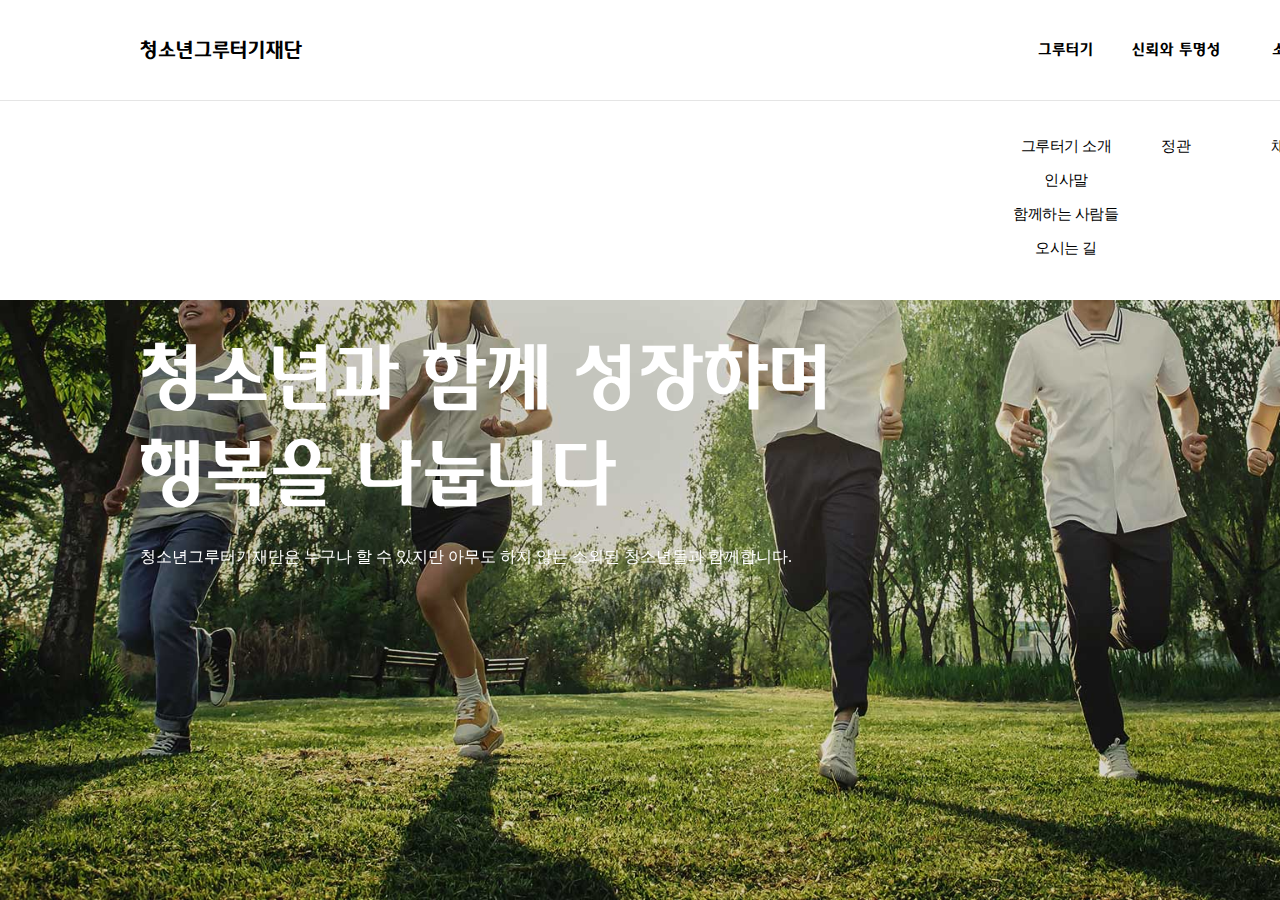
==== index.html @ 1a67cff4 "sdfds" ====
<!DOCTYPE html>
<html lang="ko">
<head>
    <title>청소년그루터기재단</title>

    <meta charset="UTF-8">
    <meta http-equiv="X-UA-Compatible" content="IE=edge">
    <meta name="viewport" content="width=device-width, initial-scale=1.0">
    
    <link rel="stylesheet" href="resources/css/reset.css?v=20210503"/>
    <link rel="stylesheet" href="resources/lib/jquery.fullpage.css?v=20210503"/>
    <link rel="stylesheet" href="resources/css/content.css?v=20210503"/>
</head>
<body class="main">
    <div class="wrap">
        <nav id="skipNav">
            <ul>
                <li><a href="#content">본문 바로가기</a></li>
            </ul>
        </nav>

        <!-- Gnb S -->
        <header>
            <div class="headerInner">
                <h1><a href="index.html">청소년그루터기재단</a></h1>

                <nav>
                    <ul>
                        <li>
                            <a href="intro.html">그루터기</a>
                            <ul>
                                <li><a href="intro.html">그루터기 소개</a></li>
                                <li><a href="owner.html">인사말</a></li>
                                <li><a href="group.html">함께하는 사람들</a></li>
                                <li><a href="address.html">오시는 길</a></li>
                            </ul>
                        </li>
                        <li>
                            <a href="articles.html">신뢰와 투명성</a>
                            <ul>
                                <li><a href="articles.html">정관</a></li>
                            </ul>
                        </li>
                        <li>
                            <a href="career.html">소식</a>
                            <ul>
                                <li><a href="career.html">채용</a></li>
                            </ul>
                        </li>
                    </ul>
                </nav>
            </div>
        </header>
        <!-- Gnb E -->

        <div id="fullpage">
            <!-- content S -->
            <section class="section">
                <div class="ment">
                    <h2>청소년과 함께 성장하며<br>행복을 나눕니다</h2>
                    <p>청소년그루터기재단은 누구나 할 수 있지만 아무도 하지 않는 소외된 청소년들과 함께합니다.</p>                    
                </div>
            </section>
            
            <section class="section">
                <div class="ment">
                    <h2>희망과 발전가능한 미래를<br>함께 나눕니다</h2>
                    <p>
                        코로나 19 장기화로 인해 청소년들의 복지 사각지대가 더 광범위되고 심화됨에 따라 우리 미래세대인<br>
                        청소년을 키우고 돕는 일에 플랫폼 역할을 하고자 청소년에게 희망과 발전가능한 미래를 함께 나누는 재단을 설립하게 되었습니다.<br>
                        청소년그루터기재단은 투명한 경영과 청소년 발달단계에 맞는 차별화, 전문화 사업을 통해<br>
                        기업의 사회적 책임을 다하여 국가와 세계에 선한 영향력의 선도 역할을 하는 지속가능한 사업을 진행해 나갑니다.
                    </p>
                </div>
            </section> 

            <section class="section">
                <div class="bg">
                    <img src="resources/img/visual2_1.jpg" class="on"/>
                    <img src="resources/img/visual2_2.jpg"/>
                    <img src="resources/img/visual2_3.jpg"/>
                    <img src="resources/img/visual2_4.jpg"/>
                    <img src="resources/img/visual2_5.jpg"/>
                    <img src="resources/img/visual2_6.jpg"/>
                    <img src="resources/img/visual2_7.jpg"/>
                    <img src="resources/img/visual2_8.jpg"/>
                    <img src="resources/img/visual2_9.jpg"/>
                </div>
                <div class="tabNav">
                    <ul class="tab">
                        <li class="on"><h2>생성기</h2></li>
                        <li><h2>성장기</h2></li>
                        <li><h2>성숙기</h2></li>
                    </ul>

                    <ul class="ment">
                        <li class="on">코로나 19로 심화된 청소년 문제를<br/>해결하며 주력사업을 준비합니다</li>
                        <li>민관협업을 통한 사업확대 및 국민공감대<br/>형성을 위한 캠페인을 진행합니다</li>
                        <li>전문화·차별화된 심화사업 및<br/>국민 참여 단계입니다</li>
                    </ul>
                </div>

                <div class="tabBody">
                    <ul class="on">
                        <li class="on">
                            <h3>사업1</h3>
                            <p>아동보호시설 청소년</p>
                            <p>교육 불평등 해소를 위한 아동양육시설 초중등학생 학습지원<br/>자립관련 이론과 실습을 통한 아동양육시설 고등학생 자립지원</p>
                        </li>
                        <li>
                            <h3>사업2</h3>
                            <p>취약계층 청소년</p>
                            <p>영양불균형과 결식해소를 위한 식생활 개선교육과<br/>먹거리(밀키트 : 사회적 기업 고려중) 지원 사업</p>
                        </li>
                        <li>
                            <h3>사업3</h3>
                            <p>범죄피해 청소년</p>
                            <p>범죄피해 청소년의 치료비, 주거환경 개선,<br/>심리정서 지원상담을 위한 사업</p>
                        </li> 
                    </ul>
                    
                    <ul>
                        <li>
                            <h3>사업1</h3>
                            <p>보호종료예정·보호종료 청소년</p>      
                            <p>1단계 사업 심화 및 지역네트워크 구축,<br/>정책지원 및 자치활동 지원 사업</p>
                        </li>
                        <li>
                            <h3>사업2</h3>
                            <p>취약계층 청소년</p>   
                            <p>식생활 개선교육 대상 및 지역 확대</p>
                        </li>
                        <li>
                            <h3>사업3</h3>
                            <p>범죄피해 청소년</p>   
                            <div>
                                <p>1단계 사업 심화 및 심리·정서지원<br/>상담연계 및 집단상담 지원 사업</p>
                            </div>
                        </li>  
                    </ul>
                              
                    <ul>
                        <li>
                            <h3>사업1</h3>
                            <p>단계별재단사업참여 청소년</p>  
                            <p>1, 2단계 사업 참여 청소년들 중에서 선발하여<br/>진로 컨설팅 및 취업교육·취업연계 사업 진행</p>
                        </li>
                        <li>
                            <h3>사업2</h3>
                            <p>자살·자해노출 및 중독 청소년</p>      
                            <p>자살 및 중독 예방 교육지원과 은둔형 외톨이<br/>청소년들을 위한 상담 및 직접 지원 사업</p>
                        </li>
                        <li>
                            <h3>사업3</h3>
                            <p>보호종료 청소년</p>     
                            <p>주거공간 지원으로 전인적 자립기회 제공 사업</p>
                        </li>  
                    </ul>      
                </div>
            </section>

            <section class="section">
                <div class="ment">
                    <p>
                        청소년의 플랫폼
                        <br/>청소년그루터기재단과 함께할 
                        <br/>인재를 모집합니다    
                    </p>
                    <a href="#" class="linkButton">자세히 보기</a>    
                </div> 
                
                <img class="top" src="resources/img/top.png"/>
            </section>
            <!-- content E -->
    
            <!-- footer S -->
            <footer class="section fp-auto-height">
                <div class="footerT">
                    <ul>
                        <li><a href="popup.html">이메일무단수집거부</a></li>
                        <li><a href="address.html">오시는 길</a></li>
                        <li><a href="career.html">채용</a></li>
                    </ul>
    
                    <select class="familySite">
                        <option>공익위반제보</option>
                        <option>기획재정부</option>
                        <option>주무관청</option>
                        <option>국세청</option>
                        <option>국민권익위원회</option>
                    </select>
                </div>
    
                <div class="footerB">
                    <ul>
                        <li>재단법인 청소년 그루터기 <span>대표이사 홍길동</span> <span>사업자등록번호 000-00-0000</span></li>
                        <li>(00000) 서울시 강남구 테헤란로 127 하나금융그룹 강남사옥 9층</li>
                        <li><span>Tel. 02-6408-2000</span> <span>FAX 02-6408-2108</span> <span>이메일 rtheesun@hanafn.com</span></li>
                    </ul>
                    <p class="copyright">Copyright © 재단법인 청소년 그루터기 All Rights Reserved.</p>
                </div> 
            </footer>   
            <!-- footer E -->
        </div>
    </div>

    <script src="resources/lib/jquery-3.6.0.min.js?v=20210503"></script>
    <script src="resources/lib/jquery.fullpage.js?v=20210503"></script>
    <script src="resources/js/main.js?v=20210503"></script>    
</body>
</html>
---- resources/css/content.css ----
@charset "UTF-8";

@font-face {
  font-family: 'Noto Sans KR';
  font-style: normal;
  font-weight: 300;
  src: local('Noto Sans KR Light'), local('NotoSansKR-Light'), 
      url('../font/NotoSansKr-Light.woff2') format('woff2'), 
      url('../font/NotoSansKr-Light.woff') format('woff'); 
}

@font-face {
font-family: 'Noto Sans KR';
font-style: normal;
font-weight: 400;
src: local('Noto Sans KR Regular'), local('NotoSansKR-Regular'), 
      url('../font/NotoSansKr-Regular.woff2') format('woff2'), 
      url('../font/NotoSansKr-Regular.woff') format('woff'); 
}

@font-face {
font-family: 'Noto Sans KR';
font-style: normal;
font-weight: 500;
src: local('Noto Sans KR Medium'), local('NotoSansKR-Medium'),
    url('../font/NotoSansKr-Medium.woff2') format('woff2'), 
    url('../font/NotoSansKr-Medium.woff') format('woff'); 
}

@font-face {
font-family: 'Noto Sans KR';
font-style: normal;
font-weight: 600;
src: local('Noto Sans KR Bold'), local('NotoSansKR-Bold'),
    url('../font/NotoSansKr-Bold.woff2') format('woff2'), 
    url('../font/NotoSansKr-Boldwoff') format('woff'); 
}

@font-face {
font-family: 'HanaB';
font-style: normal;
font-weight: 600;
src: local('HanaB'),
      url('../font/HanaB.woff2') format('woff2'),
      url('../font/HanaB.woff') format('woff'); 
}

@font-face {
font-family: 'HanaCM';
font-style: normal;
font-weight: 600;
src: local('HanaCM'),
      url('../font/HanaCM.woff2') format('woff2'),
      url('../font/HanaCM.woff') format('woff'); 
}

@font-face {
font-family: 'HanaL';
font-style: normal;
font-weight: 600;
src: local('HanaL'),
      url('../font/HanaL.woff2') format('woff2'),
      url('../font/HanaL.woff') format('woff'); 
}

@font-face {
font-family: 'HanaM';
font-style: normal;
font-weight: 600;
src: local('HanaB'),
      url('../font/HanaM.woff2') format('woff2'),
      url('../font/HanaM.woff') format('woff'); 
}

@font-face {
font-family: 'HanaUL';
font-style: normal;
font-weight: 600;
src: local('HanaB'),
      url('../font/HanaUL.woff2') format('woff2'),
      url('../font/HanaUL.woff') format('woff'); 
}

p, a, h1, h2, h3, h4, h5, h6, li {transform: skew(-0.1deg);}

html {height: 100%;}
html, body {font-family: 'Noto Sans KR'; width: 100%; min-width: 1440px; overflow-x: auto !important;}
#skipNav {position: absolute; top: -200px; left: 0; height: 0; width: 0; overflow: hidden;}
body.main {height: 100%;}

/* header */
header {position: absolute; top: 0; left: 0; width: 100%; min-width: 1440px; text-align: center; background: transparent; z-index: 99999; transition: 0.5s;}
header .headerInner {min-width:1440px; width: 100%; margin: 0 auto; color: #fff; position: relative; z-index: 2;}
header .headerInner h1 {float: left; padding: 35px 0 35px 140px; margin: 0;}
header .headerInner h1 a {height: 30px; display: block; line-height: 30px; font-family: HanaB; font-size: 20px; color: #fff;}
header .headerInner nav {float: right; overflow: hidden;}
header .headerInner nav > ul {overflow: hidden; margin-right: 99px; padding: 35px 0;}
header .headerInner nav > ul > li {float: left; width: 110px;  margin: 0;}
header .headerInner nav > ul > li > a {height: 30px; font-family: HanaB; font-size: 15px; line-height: 30px; color: #fff;}
header .headerInner .logo {font-size: 20px; color:#fff;}
header .headerInner nav > ul ul {display: none;}
header .headerInner nav > ul > li:hover {position: relative;}
header .headerInner nav > ul > li:hover > a {font-family: HanaB; font-size: 15px; color: #9bc452 !important; transition: 0.3s;}
header .headerInner nav > ul > li:after {position: absolute; content: ''; display: block; top: 61px; left: 50%; background-color: #9bc452; transform: translateX(-50%); width: 0; height: 4px;}
header .headerInner nav > ul > li:hover:after{width: 70px; transition: all .3s ease-out;}
header .headerInner nav > ul > li > ul > li > a:hover {text-decoration: underline;}

header:hover {background: rgb(255, 255, 255);}
header:hover:after {display: block;  content: '';  position: absolute;  top: 100px;  left: 0;  z-index: 1;  height: 1px;  width: 100%;  background-color: #000; opacity: 0.1;}
header:hover .headerInner nav > ul ul {display: block; margin-top: 64px; width: 110px;}
header:hover .headerInner nav > ul ul a {display: block; width: 100%; height: 34px; line-height: 34px; font-size: 15px; letter-spacing: -0.5px; text-align: center; color: #fff;}
header:hover a {color: #000 !important;}
header.black a {color: #000 !important;}

/* footer */
footer {width: 100%; min-width: 1440px; background: #fff; position: relative; overflow: hidden; padding: 40px 0 40px 140px;}
footer .footerT {height: 36px; overflow: hidden; position: relative;}
footer .footerT > ul {display: flex;}
footer .footerT > ul > li {margin: 0 0 0 20px;}
footer .footerT > ul > li:first-child {margin: 0;}
footer .footerT > ul > li:first-child::before {content:none;}
footer .footerT > ul > li::before {content: ''; display: inline-block; position: relative; top: -1px;   margin: 0 20px 0 0; width: 1px; height: 12px; vertical-align: middle; background: #ccc;}
footer .footerT > ul > li > a {color: #333; font-size: 13px; font-weight: bold;}
footer .footerT > ul > li > a:hover {text-decoration: underline;}

footer .familySite {position: absolute; right: 140px; top: 0; width: 160px; height: 36px; padding: 0 10px; border: 1px solid #ccc; border-radius: 4px; color: #666; font-size: 13px;}

footer .footerB {font-size: 13px; color: #666666;}
footer .footerB li {line-height: 22px;}
footer .footerB li span {padding-left: 16px;}
footer .footerB li span:nth-child(1) {padding-left: 0;}
footer .footerB ul {margin-bottom: 20px;}

/* main */
.wrap {width: 100%; min-width: 1440px; overflow: hidden; overflow-x: auto;}
.main .wrap {height: 100%; background: url(../img/visual1.jpg); background-size: cover;}

/* fullpage */
#fullpage {height: 100%;}
#fullpage > section {position: relative; min-width: 1440px; height: 100%;}
#fullpage > section div.ment {position: absolute; left: 140px; top: 50%;}

#fullpage .section:nth-child(1) .ment {margin-top: -120px;}
#fullpage .section:nth-child(1)  h2 {color: #fff; font-size: 72px; font-family: 'HanaB'; line-height: 1.33;}
#fullpage .section:nth-child(1)  p {margin-top: 24px; color: #fff; font-size: 16px; line-height: 1.33; height: 24px; font-weight: 500;}

#fullpage .section.v1 {background: url(../img/visual1.jpg) no-repeat; background-size: cover;}
#fullpage .section:nth-child(2) .ment {margin-top: -140px;}
#fullpage .section:nth-child(2) h2 {color: #fff; font-size: 56px; font-family: 'HanaB'; line-height: 1.29;}
#fullpage .section:nth-child(2) p {margin-top: 24px; color: #fff; font-size: 16px; font-weight: 500; line-height: 1.75; letter-spacing: -0.5px;}

#fullpage .section:nth-child(3) {background: #bebebe;}
#fullpage .bg img {position: absolute; left: 0; top: 0; opacity: 0; transition: opacity 1s ease-in-out; width: 100%; height: 100%;}
#fullpage .bg img.on {opacity: 1;}

#fullpage .tabNav {position: absolute; left: 0; top: 50%; width: 100%; height: 460px; margin-top: -230px;}
#fullpage .tabNav .tab {position: relative; z-index: 2; overflow: hidden; width: 420px; margin: 0 auto;}
#fullpage .tabNav .tab li {float: left; width: 140px; height: 48px;}
#fullpage .tabNav .tab li.on {border-radius: 30.5px; background-color: #9bc452;}
#fullpage .tabNav .tab li h2 {display: block; width: 100%; line-height: 48px; opacity: 0.6; font-family: HanaM; font-size: 18px; text-align: center; color: #ffffff; cursor: pointer;}
#fullpage .tabNav:after {display: block;  content: '';  position: absolute;  z-index: 1; top: 0;  left: 50%; margin-left: -210px; width: 420px; height: 48px; opacity: 0.3; border-radius: 30.5px; background-color: #000000;}
#fullpage .tabNav .ment {margin: 48px auto 0;}
#fullpage .tabNav .ment li {display: none; transition: 0.5s;}
#fullpage .tabNav .ment li.on {display: block; width: 100%; height: 144px; font-family: HanaB; font-size: 56px; line-height: 1.29; text-align: center; color: #ffffff;}

#fullpage .tabBody {position: absolute; bottom: 0; width: 100%; overflow: hidden; height: 250px;}
#fullpage .tabBody ul {height: 250px; display: none; justify-content: space-around; transition: 0.5s;}
#fullpage .tabBody ul.on {display: flex;}
#fullpage .tabBody ul li {height: 250px; flex-grow: 1; width: 33%; transition: 0.5s;}

#fullpage .tabBody:after {display: block;  content: ''; position: absolute;  z-index: 1; top: 0;  left: 0; height: 1px; width: 100%; opacity: 0.15; background-color: #ffffff;}

#fullpage .tabBody li h3 {width: 72px; height: 32px; margin: 88px auto 0; border-radius: 16px; border: solid 1px rgba(255, 255, 255, 0.5); font-size: 14px; line-height: 32px; text-align: center; color: #fff;}
#fullpage .tabBody li > p {height: 32px; font-size: 24px; font-weight: bold; line-height: 1.33; text-align: center; color: #ffffff; margin-top: 8px;}
#fullpage .tabBody li > *:nth-child(3) {display: none;}
#fullpage .tabBody ul li:nth-child(2) {border-left: 1px solid rgb(255, 255, 255, .3); border-right: 1px solid rgb(255, 255, 255, .3);}
#fullpage .tabBody ul li > p:nth-child(3) {display: none; padding-bottom: 12px; opacity: 0.6; font-size: 15px; line-height: 1.53; letter-spacing: -0.5px; text-align: center; color: #000000;}

#fullpage .tabBody ul li.on {background: #fff;}
#fullpage .tabBody ul li.on h3 {border: solid 1px #9bc452; color: #9bc452; margin-top: 56px;}
#fullpage .tabBody ul li.on > p:nth-child(2) {color: #000; padding-bottom: 20px;}
#fullpage .tabBody ul li.on > p:nth-child(3) {display: block;}

#fullpage .tabBody ul:nth-child(1) li:nth-child(2).on h3 {margin-top: 55px;} 
#fullpage .tabBody ul:nth-child(2) li:nth-child(2).on h3 {margin-top: 67px;} 
#fullpage .tabBody ul:nth-child(1) li:nth-child(2).on h3 {margin-top: 55px;} 
#fullpage .tabBody ul:nth-child(3) li:nth-child(3).on h3 {margin-top: 67px;} 

#fullpage .section:nth-child(4) {background: url(../img/visual3.png) no-repeat #f7faec; background-size: cover;}
#fullpage .section:nth-child(4) .ment {left: 240px; padding-top: 80px; margin-top: -216px;}
#fullpage .section:nth-child(4) .ment > p {width: 672px; height: 216px; margin: 0 0 80px; font-family: HanaB; font-size: 56px; line-height: 1.29; color: #111111;}
#fullpage .section:nth-child(4) .ment > a {display: block; width: 160px; height: 56px; line-height: 56px; border-radius: 28px; background-color: #9bc452; color: #fff; text-align: center;}
#fullpage .section:nth-child(4) .top {position: absolute; bottom: 40px; right: 140px; cursor: pointer;}

/* interaction */
#fullpage .section:nth-child(1) h2 {opacity: 0; text-transform: uppercase; transform: translate(0, -60px);}
#fullpage .inter.section:nth-child(1) h2 {opacity: 1; transition: All .8s ease; transform: translate(0, 0); transition-delay: 0.1s;}
#fullpage .section:nth-child(1)  p {opacity: 0; text-transform: uppercase; transform: translate(0, 60px);}
#fullpage .inter.section:nth-child(1) p {opacity: 1; transition: All .8s ease; transform: translate(0, 0); transition-delay: 0.1s;}

#fullpage .section:nth-child(2) h2 {opacity: 0; text-transform: uppercase; transform: translate(-60px, 0);}
#fullpage .inter.section:nth-child(2) h2 {opacity: 1; transition: All .8s ease; transform: translate(0, 0); transition-delay: 0.1s;}
#fullpage .section:nth-child(2)  p {opacity: 0; text-transform: uppercase; transform: translate(60px, 0);}
#fullpage .inter.section:nth-child(2) p {opacity: 1; transition: All .8s ease; transform: translate(0, 0); transition-delay: 0.1s;}

#fullpage .section:nth-child(3) .ment li {opacity: 0; text-transform: uppercase; transform: translate(0, -60px);}
#fullpage .inter.section:nth-child(3) .ment li {opacity: 1; transition: All .8s ease; transform: translate(0, 0); transition-delay: 0.1s;}

#fullpage .section:nth-child(4) .ment p {opacity: 0; text-transform: uppercase; transform: translate(-60px, 0);}
#fullpage .inter.section:nth-child(4) .ment p {opacity: 1; transition: All .8s ease; transform: translate(0, 0); transition-delay: 0.1s;}
#fullpage .section:nth-child(4) .ment a {opacity: 0; text-transform: uppercase; transform: translate(60px, 0);}
#fullpage .inter.section:nth-child(4) .ment a {opacity: 1; transition: All .8s ease; transform: translate(0, 0); transition-delay: 0.1s;}

/* popup - 이메일 수집 거부 */
.popup {width: 480px; height: 256px; position: fixed; left: 50%; top: 50%; margin: -128px 0 0 -240px; background: #fff; z-index: 9999999;}
.popup h2 {width: 480px; height: 64px; padding: 18px 30px 19px; background-color: #9bc452; font-size: 18px; font-weight: 500; color: #ffffff; position: relative;}
.popup h2 img {position: absolute; right: 30px; top: 22px; cursor: pointer;}
.popup div {width: 420px; height: 120px; font-size: 14px; line-height: 1.71; letter-spacing: -0.5px; color: #666666; margin: 36px 30px;}
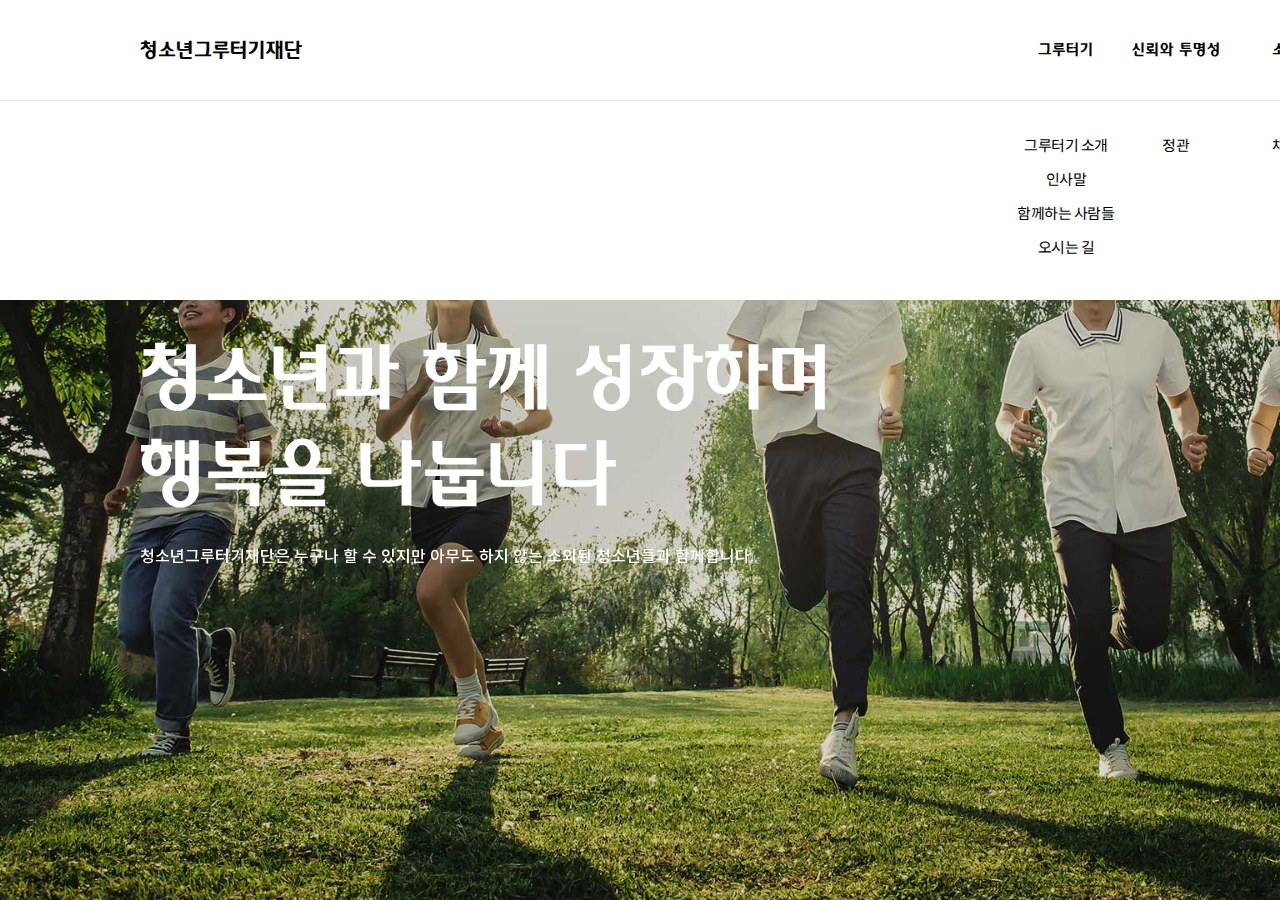
==== commit bd18e3d0: "asdasd" ====
--- a/index.html
+++ b/index.html
@@ -184,10 +184,10 @@
     
                     <select class="familySite">
                         <option>공익위반제보</option>
-                        <option>기획재정부</option>
-                        <option>주무관청</option>
-                        <option>국세청</option>
-                        <option>국민권익위원회</option>
+                        <option value="https://www.acrc.go.kr/acrc/index.do">기획재정부</option>
+                        <option value="http://www.nts.go.kr/">주무관청</option>
+                        <option value="https://www.moef.go.kr/">국세청</option>
+                        <option value="http://www.mogef.go.kr/">국민권익위원회</option>
                     </select>
                 </div>
     
--- a/resources/css/content.css
+++ b/resources/css/content.css
@@ -5,8 +5,8 @@
   font-style: normal;
   font-weight: 300;
   src: local('Noto Sans KR Light'), local('NotoSansKR-Light'), 
-      url('../font/NotoSansKr-Light.woff2') format('woff2'), 
-      url('../font/NotoSansKr-Light.woff') format('woff'); 
+      url('../font/NotoSansKR-Light.woff2') format('woff2'), 
+      url('../font/NotoSansKR-Light.woff') format('woff'); 
 }
 
 @font-face {
@@ -14,8 +14,8 @@
 font-style: normal;
 font-weight: 400;
 src: local('Noto Sans KR Regular'), local('NotoSansKR-Regular'), 
-      url('../font/NotoSansKr-Regular.woff2') format('woff2'), 
-      url('../font/NotoSansKr-Regular.woff') format('woff'); 
+      url('../font/NotoSansKR-Regular.woff2') format('woff2'), 
+      url('../font/NotoSansKR-Regular.woff') format('woff'); 
 }
 
 @font-face {
@@ -23,8 +23,8 @@
 font-style: normal;
 font-weight: 500;
 src: local('Noto Sans KR Medium'), local('NotoSansKR-Medium'),
-    url('../font/NotoSansKr-Medium.woff2') format('woff2'), 
-    url('../font/NotoSansKr-Medium.woff') format('woff'); 
+    url('../font/NotoSansKR-Medium.woff2') format('woff2'), 
+    url('../font/NotoSansKR-Medium.woff') format('woff'); 
 }
 
 @font-face {
@@ -32,8 +32,8 @@
 font-style: normal;
 font-weight: 600;
 src: local('Noto Sans KR Bold'), local('NotoSansKR-Bold'),
-    url('../font/NotoSansKr-Bold.woff2') format('woff2'), 
-    url('../font/NotoSansKr-Boldwoff') format('woff'); 
+    url('../font/NotoSansKR-Bold.woff2') format('woff2'), 
+    url('../font/NotoSansKR-Bold.woff') format('woff'); 
 }
 
 @font-face {
